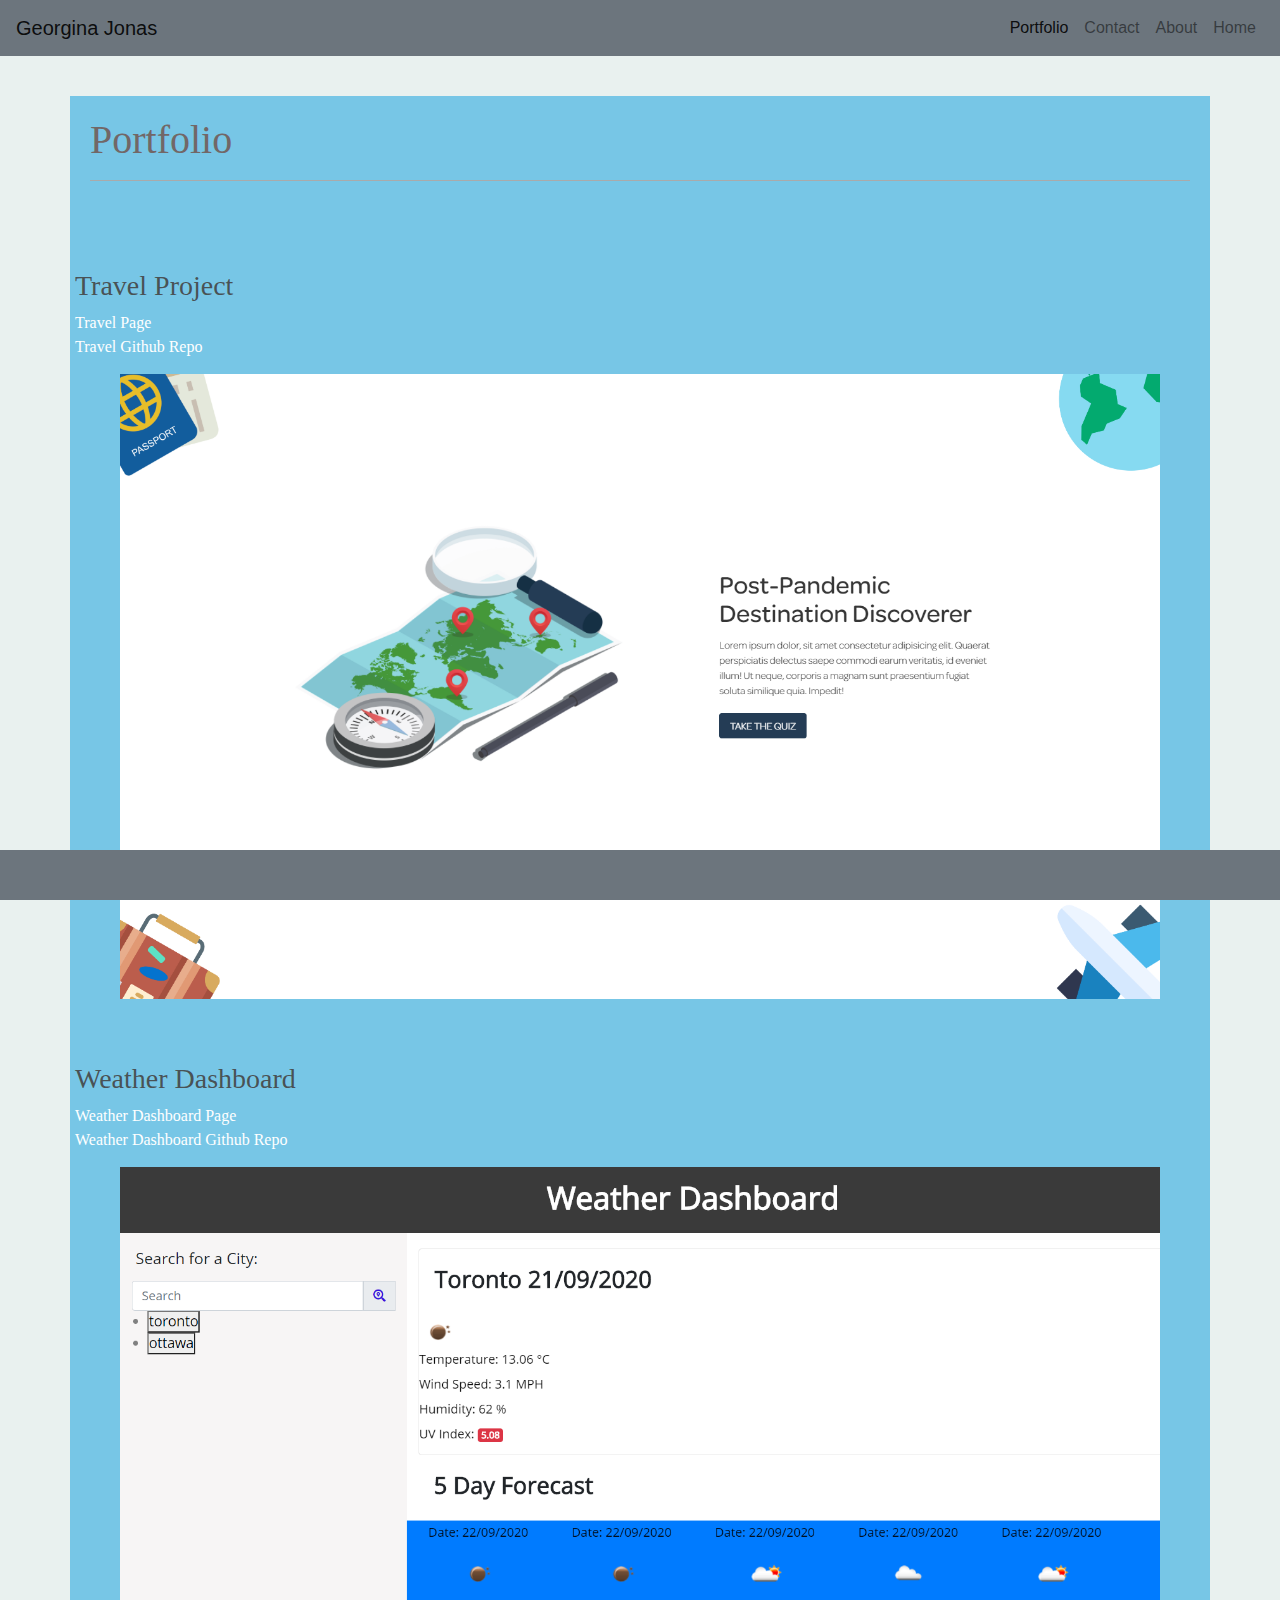
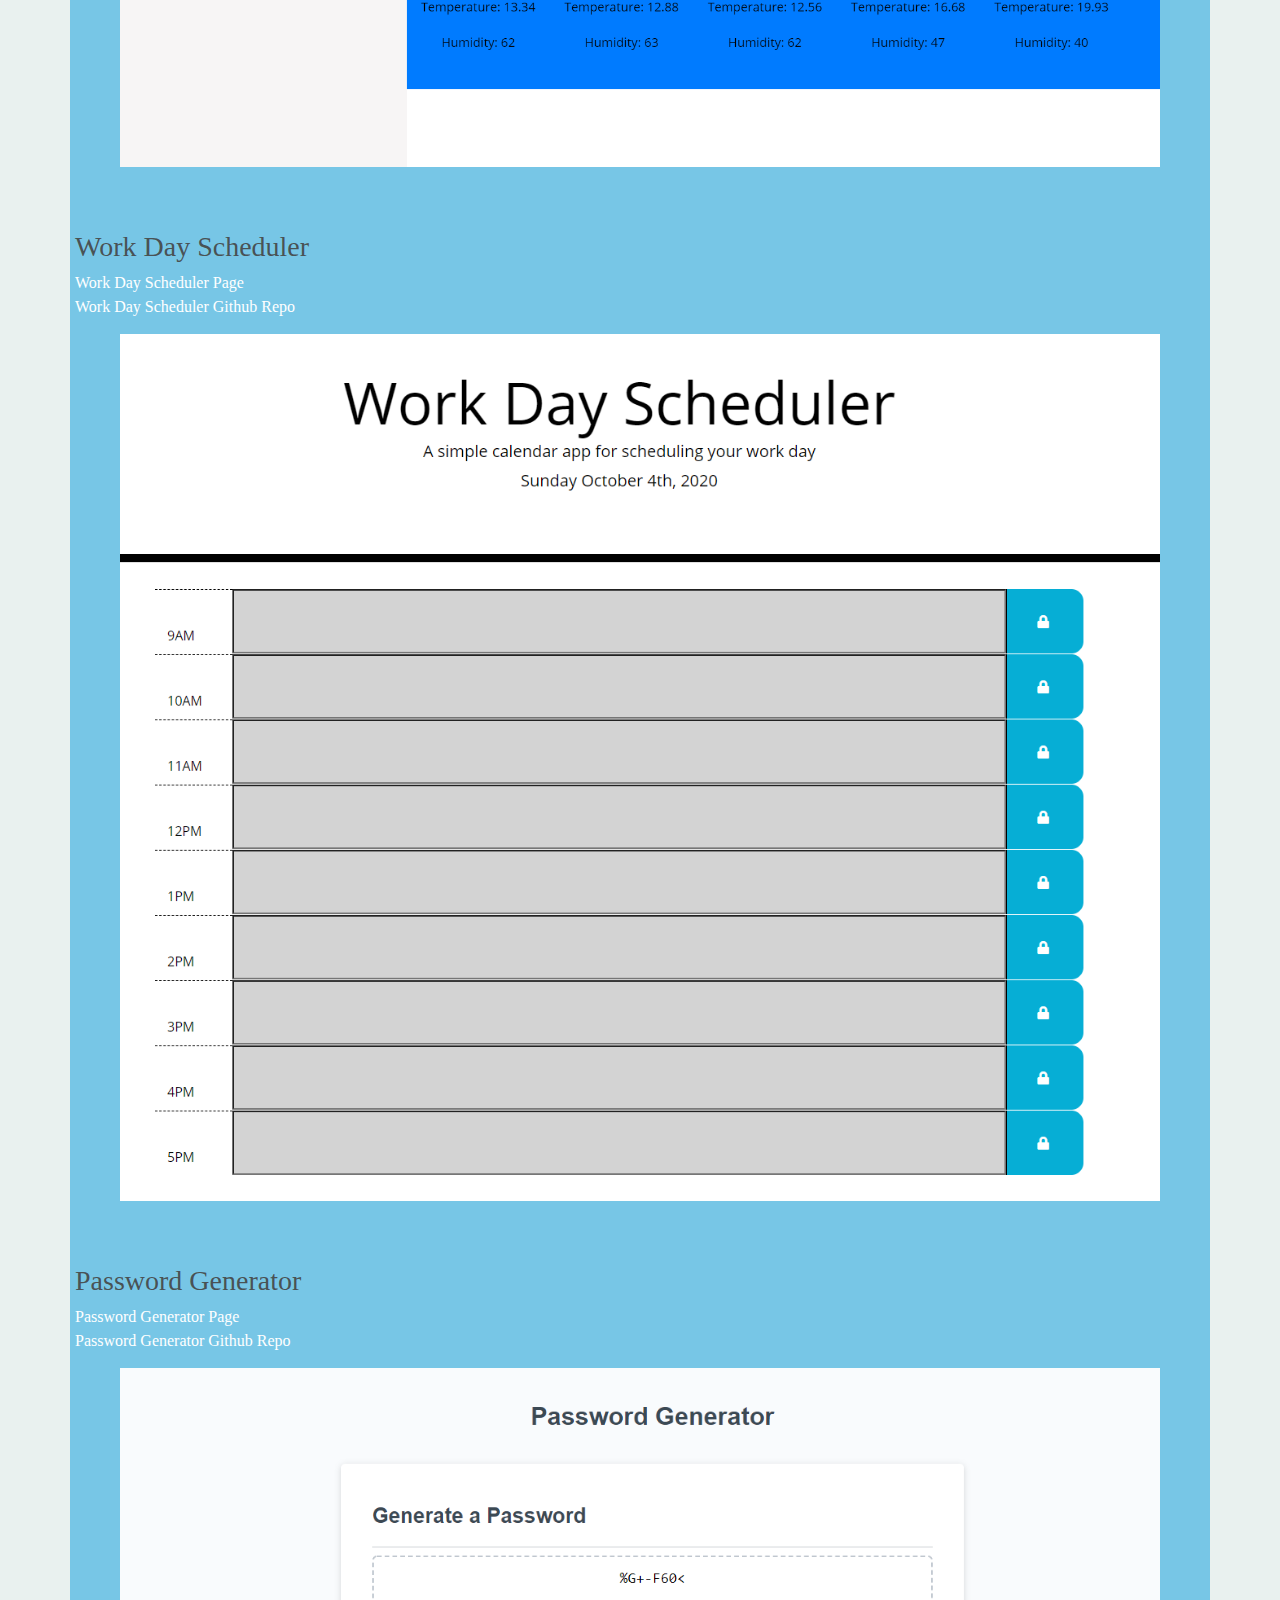
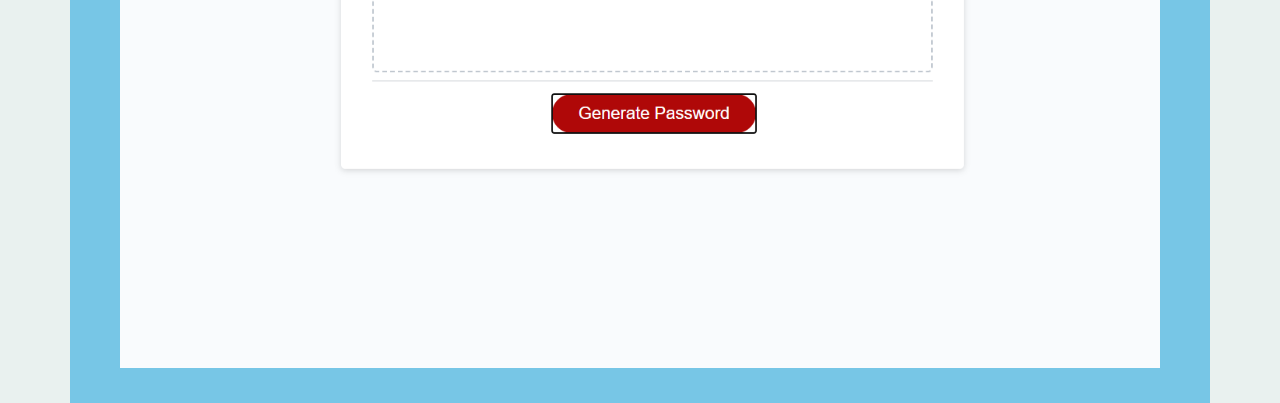
==== portfolio.html @ 0e838c7f "Adding Files" ====
<!DOCTYPE html>
<html lang="en-ca">

<head>
  <meta charset="UTF-8" />
  <meta name="viewport" content="width=device-width, initial-scale=1, shrink-to-fit=no">
  <link rel="stylesheet" href="https://stackpath.bootstrapcdn.com/bootstrap/4.5.2/css/bootstrap.min.css"
    integrity="sha384-JcKb8q3iqJ61gNV9KGb8thSsNjpSL0n8PARn9HuZOnIxN0hoP+VmmDGMN5t9UJ0Z" crossorigin="anonymous">
  <title>Portfolio</title>
  <link rel="stylesheet" type="text/css" href="index.css">
</head>

<body>
  <nav class="navbar navbar-expand-lg navbar-light bg-secondary">
    <a class="navbar-brand">Georgina Jonas</a>
    <button class="navbar-toggler" type="button" data-toggle="collapse" data-target="#navbarText"
      aria-controls="navbarText" aria-expanded="false" aria-label="Toggle navigation">
      <span class="navbar-toggler-icon"></span>
    </button>
    <div class="collapse navbar-collapse" id="navbarText">
      <ul class="navbar-nav ml-auto">
        <li class="nav-item active">
          <a class="nav-link" href="#">Portfolio<span class="sr-only">(current)</span></a>
        </li>
        <li class="nav-item">
          <a class="nav-link" href="contact.html">Contact</a>
        </li>
        <li class="nav-item">
          <a class="nav-link" href="about.html">About</a>
        </li>
        <li class="nav-item">
          <a class="nav-link" href="index.html">Home</a>
        </li>
      </ul>
      <footer class="fixed-bottom bg-secondary"></footer>
    </div>
  </nav>
  <section class="container">
    <header>
      <h1 class="title">Portfolio</h1>
      <hr class="hrnew">
      </hr>
    </header>
    <br><br><br>
    <div class="row">
      
      <h3>Travel Project</h3>
    </div>
    <div class="row">
      <a href="https://joshualive.github.io/Project-1">Travel Page</a>
    </div>
    <div class="row">
      <a href="https://github.com/joshualive/Project-1">Travel Github Repo</a>
    </div>
    <div class="col-md-12 col-sm-12"><img width="100%" class="pic" src="previewProject1.png" class="card-img"
        alt="Project1 image"></div>
        <br><br>
    <div class="row">
      
      <h3>Weather Dashboard</h3>
    </div>
    <div class="row">
      <a href="https://ginajonas.github.io/Weather-Dashboard/">Weather Dashboard Page</a>
    </div>
    <div class="row">
      <a href="https://github.com/ginajonas/Weather-Dashboard">Weather Dashboard Github Repo</a>
    </div>
    <div class="col-md-12 col-sm-12"><img width="100%" class="pic" src="previewWeather.png" class="card-img"
        alt="Weather Dashboard image"></div>
    </div>
    <br><br>
    <div class="row">
      
      <h3>Work Day Scheduler</h3>
    </div>
    <div class="row">
      <a href="https://ginajonas.github.io/Work-Day-Scheduler/">Work Day Scheduler Page</a>
    </div>
    <div class="row">
      <a href="https://github.com/ginajonas/Work-Day-Scheduler">Work Day Scheduler Github Repo</a>
    </div>
    <div class="col-md-12 col-sm-12"><img width="100%" class="pic" src="previewScheduler.png"
        alt="Work Day Scheduler image"></div>
        <br><br>
    <div class="row">
     
      <h3>Password Generator</h3>
    </div>
    <div class="row">
      <a href="https://ginajonas.github.io/Password-Generator/">Password Generator Page</a>
    </div>
    <div class="row">
      <a href="https://github.com/ginajonas/Password-Generator">Password Generator Github Repo</a>
    </div>
    <div class="col-md-12 col-sm-12"><img width="100%" class="pic" src="previewPassword.png"
        alt="Password Generator image"></div>
    </div>
  </section>
  <script src="https://code.jquery.com/jquery-3.5.1.slim.min.js"
    integrity="sha384-DfXdz2htPH0lsSSs5nCTpuj/zy4C+OGpamoFVy38MVBnE+IbbVYUew+OrCXaRkfj"
    crossorigin="anonymous"></script>
  <script src="https://cdn.jsdelivr.net/npm/popper.js@1.16.1/dist/umd/popper.min.js"
    integrity="sha384-9/reFTGAW83EW2RDu2S0VKaIzap3H66lZH81PoYlFhbGU+6BZp6G7niu735Sk7lN"
    crossorigin="anonymous"></script>
  <script src="https://stackpath.bootstrapcdn.com/bootstrap/4.5.2/js/bootstrap.min.js"
    integrity="sha384-B4gt1jrGC7Jh4AgTPSdUtOBvfO8shuf57BaghqFfPlYxofvL8/KUEfYiJOMMV+rV"
    crossorigin="anonymous"></script>
</body>

</html>
---- index.css ----
html {
    box-sizing: border-box;
  }
  *,
  *::after,
  *::before {
    box-sizing: inherit;
  }
  @import url('https://fonts.googleapis.com/css2?family=Dancing+Script:wght@700&display=swap');
  body {
    background-color: rgb(233, 241, 239);
  } 
.container {
    margin-top: 40px;
    color: rgb(114, 103, 103);     
    font-family: 'Dancing Script', cursive;
    width: 100%;
    padding: 20px;
    background-color: rgb(119, 198, 230);
    height: auto;
  }

  a{
    color: white;
  }

  .aContacts{
    color: red;
  }

  h3{
    color: rgba(69, 71, 71, 0.911)
  }
  
.hrnew {
    border-top: 1px solid#aaa;
    width: 100%;
}

.pic {
    padding:15px ;
}

.fixed-bottom {
    position: fixed;
    height: 50px;
    bottom: 0;
    width: 100%;
    background-color: #ccc;
}

.box {
  position: relative;
  width: 400px;
  height: 400px;
}

.box .face {
  position: absolute;
  top: 0;
  left: 0;
  width: 100%;
  height: 100%;
  display: flex;
}

.box .face span {
  width: 150px;
  height: 100%;
  transition: 1s;
}

.box .face.face1 span {
  background: url(gina.png);
  transform-origin: top;
}

.box:hover .face.face1 span {
  transform: rotateX(90deg) translateY(-50%);
}

.box .face.face2 span {
  background: url(gina5.png);
  transform-origin: bottom;
  transform: rotateX(90deg) translateY(50%);
}

.box:hover .face.face2 span {
  transform: rotateX(0deg) translateY(0);
}

.box .face span:nth-child(1) {
  background-position-x: 0;
  transition-delay: 0s;
}

.box .face span:nth-child(2) {
  background-position-x: -150px;
  transition-delay: 0.2s;
}




/* Width at 1200px and below */
@media screen and (max-width: 1200px) {
  body {
    background-color: #333;
  }

  .wrapper {
    /* Box-model */
    width: 100%;
    padding: 20px;
  }  

  #main-content,
  #sidebar {
    width: 100%;
  }

  #sidebar {
    margin-top: 40px;
  }
}
@media screen and (max-width: 768px) {
  body {
    background-color: #333;
  }

  .wrapper {
    /* Box-model */
    width: 100%;
    padding: 20px;
  }

  #main-content,
  #sidebar {
    width: 100%;
  }

  #sidebar {
    margin-top: 40px;
  }
}



/* Additional Screen Sizes */

/* Width at 320px and below */
@media screen and (max-width: 320px) {
  body {
    background-color: #333;
  }

  .wrapper {
    /* Box-model */
    width: 100%;
    padding: 20px;
  } 

  #main-content,
  #sidebar {
    width: 100%;
  }

  #sidebar {
    margin-top: 40px;
  }
}

/* Width at 168px and below */
@media screen and (max-width: 168px) {
  body {
    background-color: #333;
  }

  .wrapper {
    /* Box-model */
    width: 100%;
    padding: 20px;
  }  

  #main-content,
  #sidebar {
    width: 100%;
  }

  #sidebar {
    margin-top: 40px;
  }
}
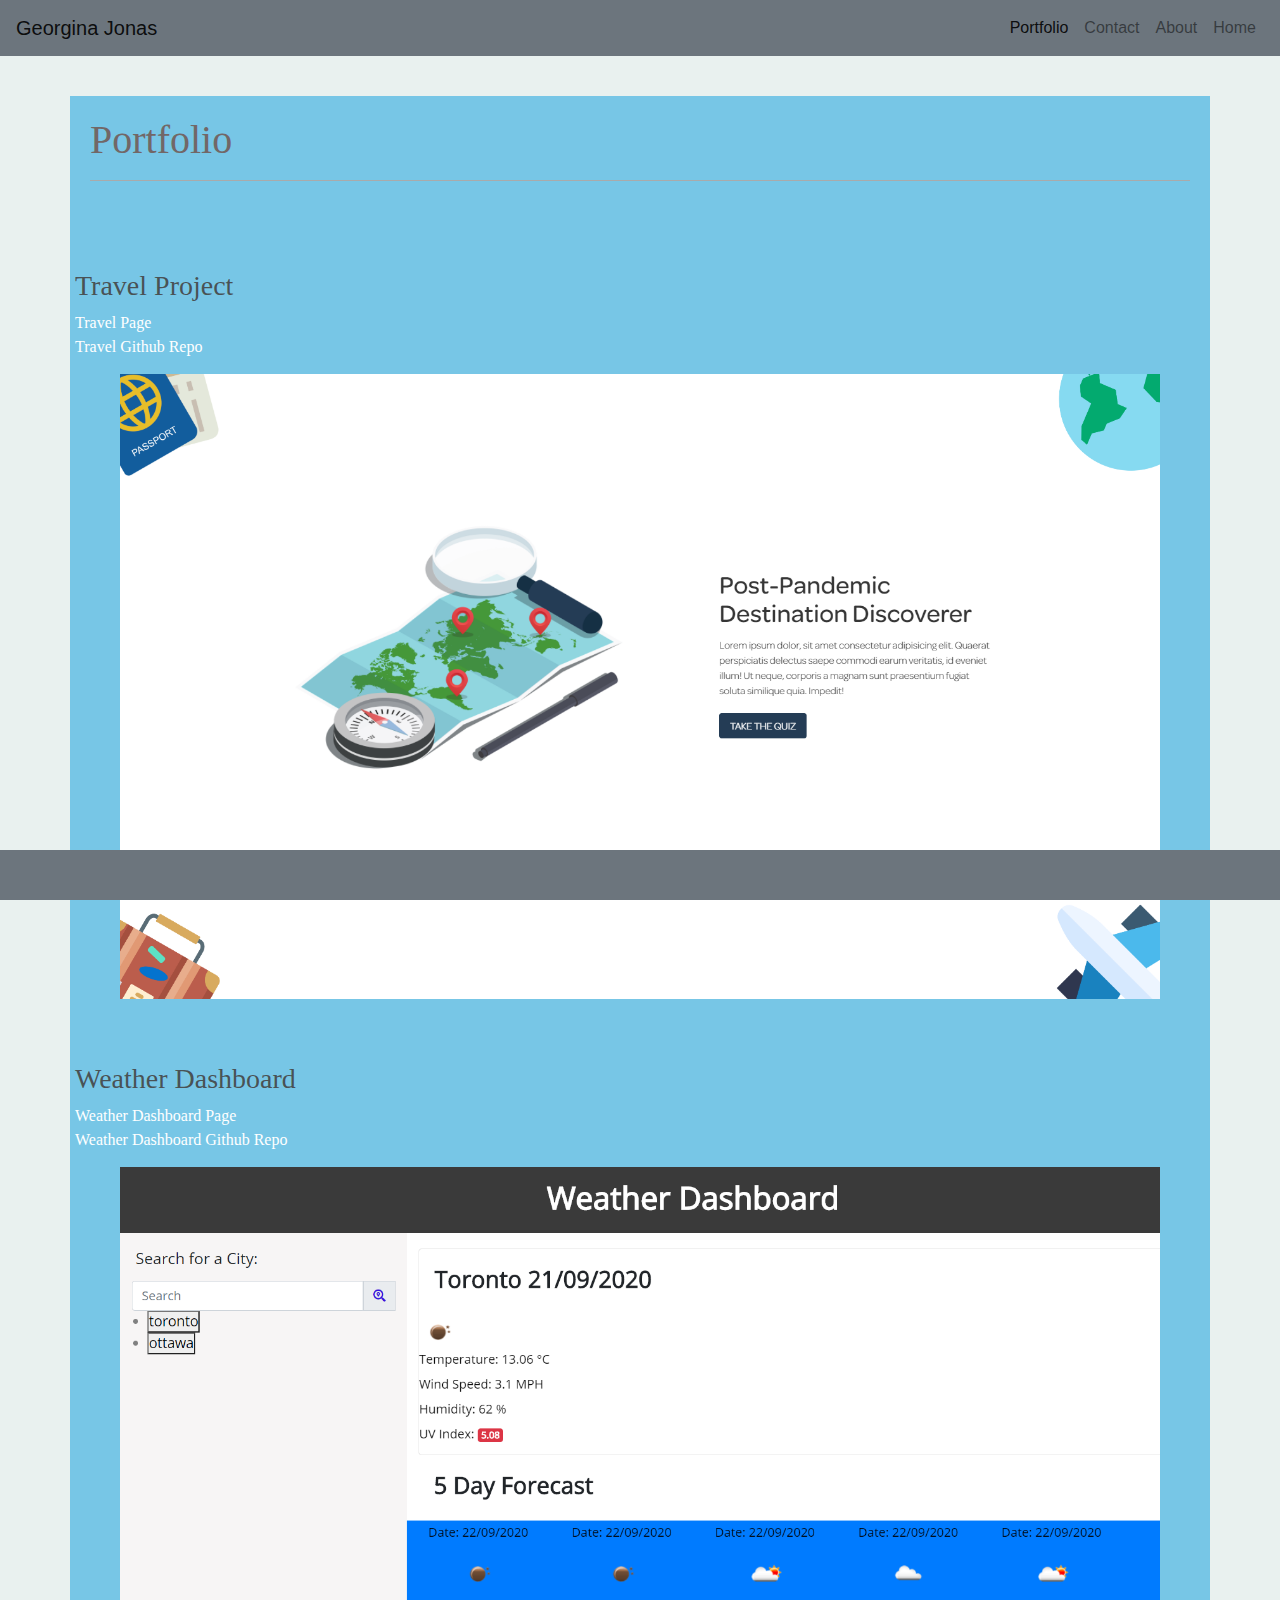
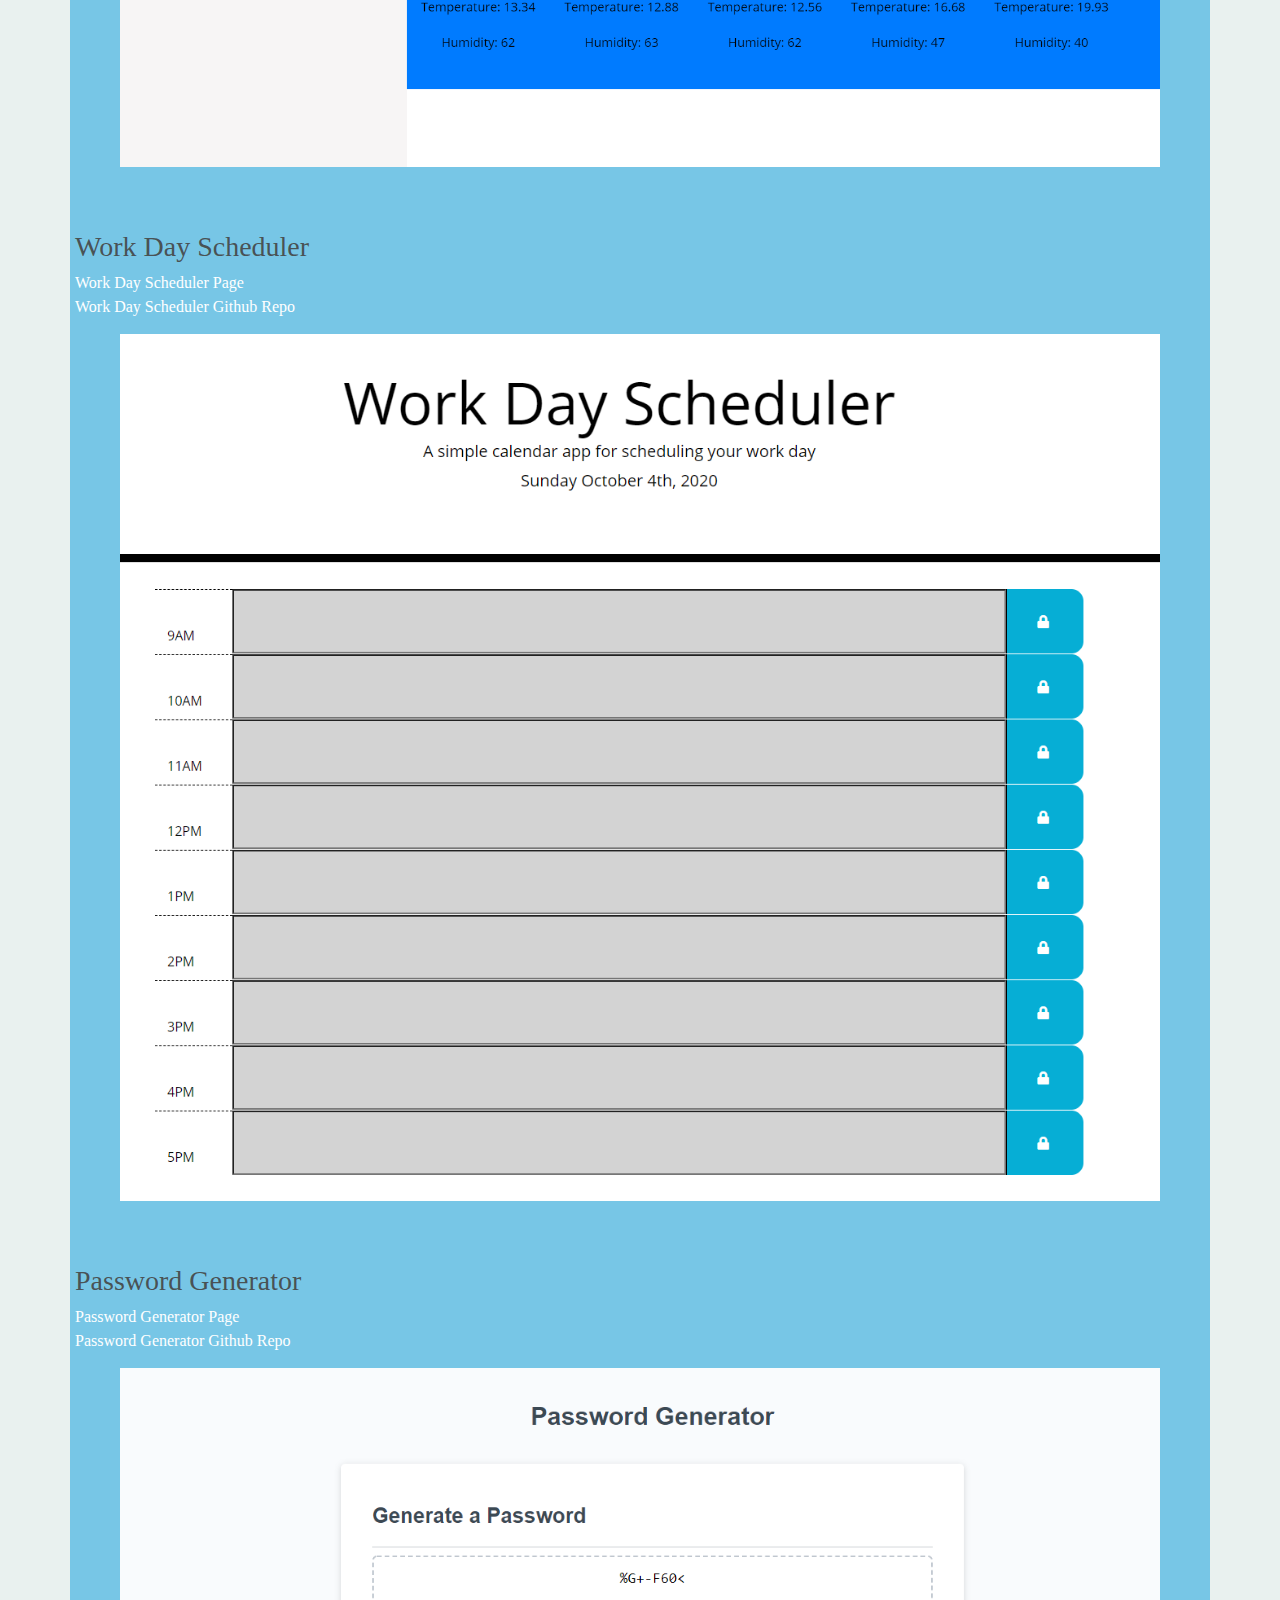
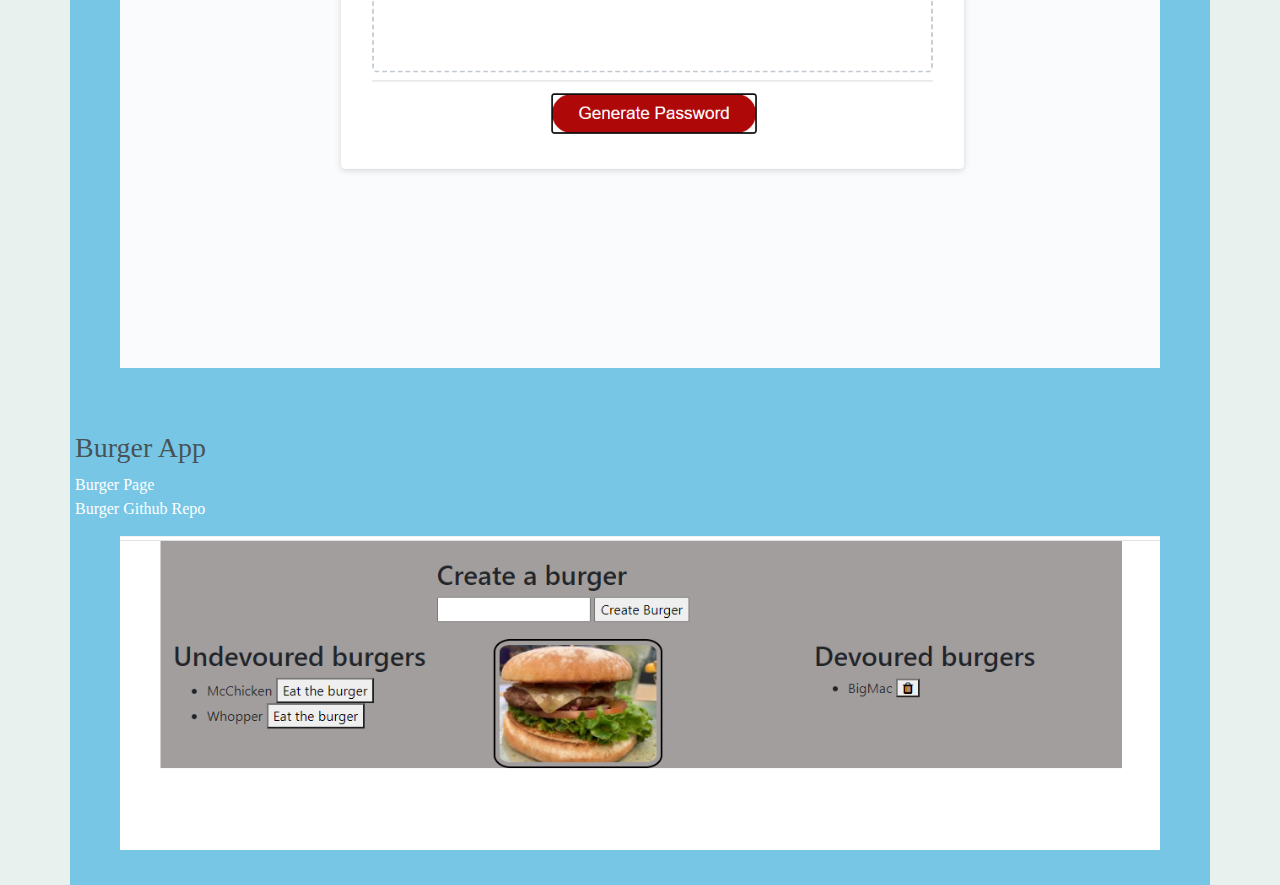
==== commit 9be377c2: "Added Burger App info into Portofolio" ====
--- a/portfolio.html
+++ b/portfolio.html
@@ -95,6 +95,19 @@
     <div class="col-md-12 col-sm-12"><img width="100%" class="pic" src="previewPassword.png"
         alt="Password Generator image"></div>
     </div>
+    <br><br>
+    <div class="row">
+      <h3>Burger App</h3>
+    </div>
+    <div class="row">
+      <a href="https://young-ridge-38390.herokuapp.com/burgers">Burger Page</a>
+    </div>
+    <div class="row">
+      <a href="https://github.com/ginajonas/burger">Burger Github Repo</a>
+    </div>
+    <div class="col-md-12 col-sm-12"><img width="100%" class="pic" src="previewburger.png"
+        alt="Burger image"></div>
+    </div>
   </section>
   <script src="https://code.jquery.com/jquery-3.5.1.slim.min.js"
     integrity="sha384-DfXdz2htPH0lsSSs5nCTpuj/zy4C+OGpamoFVy38MVBnE+IbbVYUew+OrCXaRkfj"
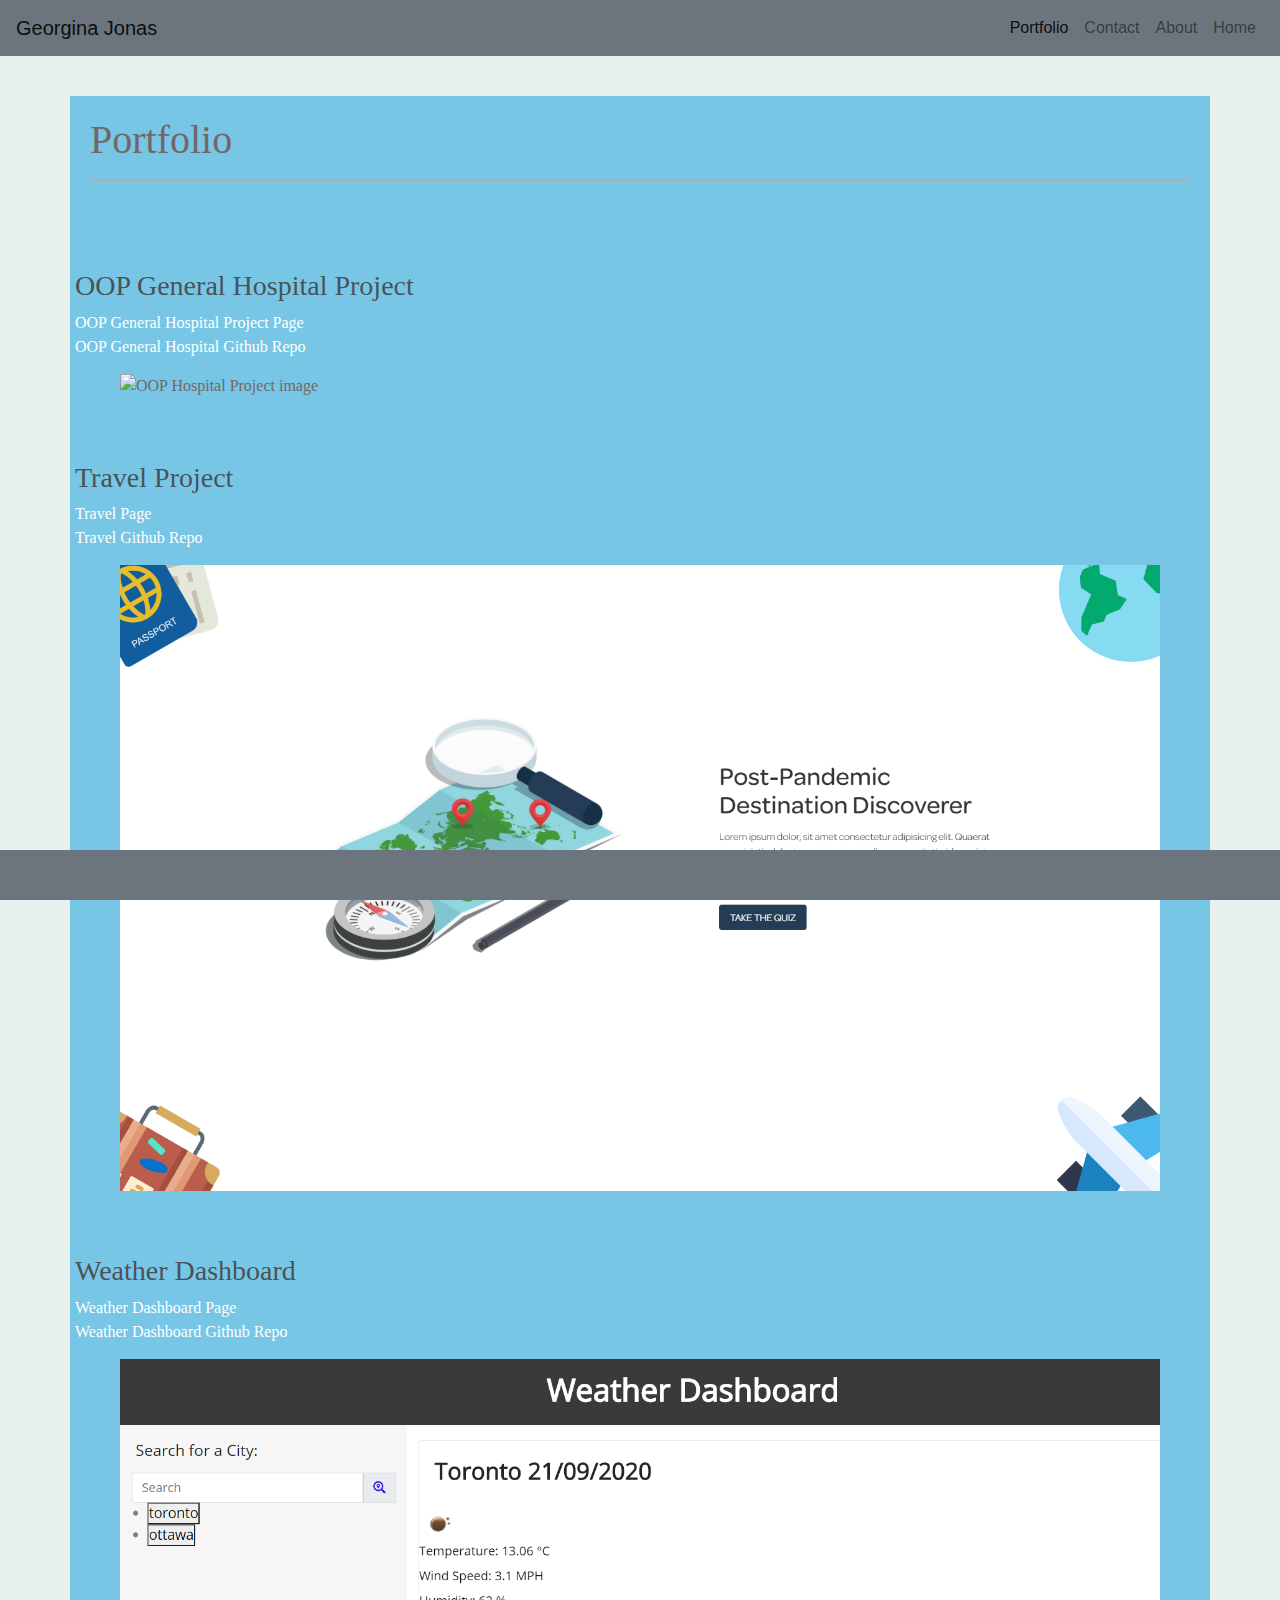
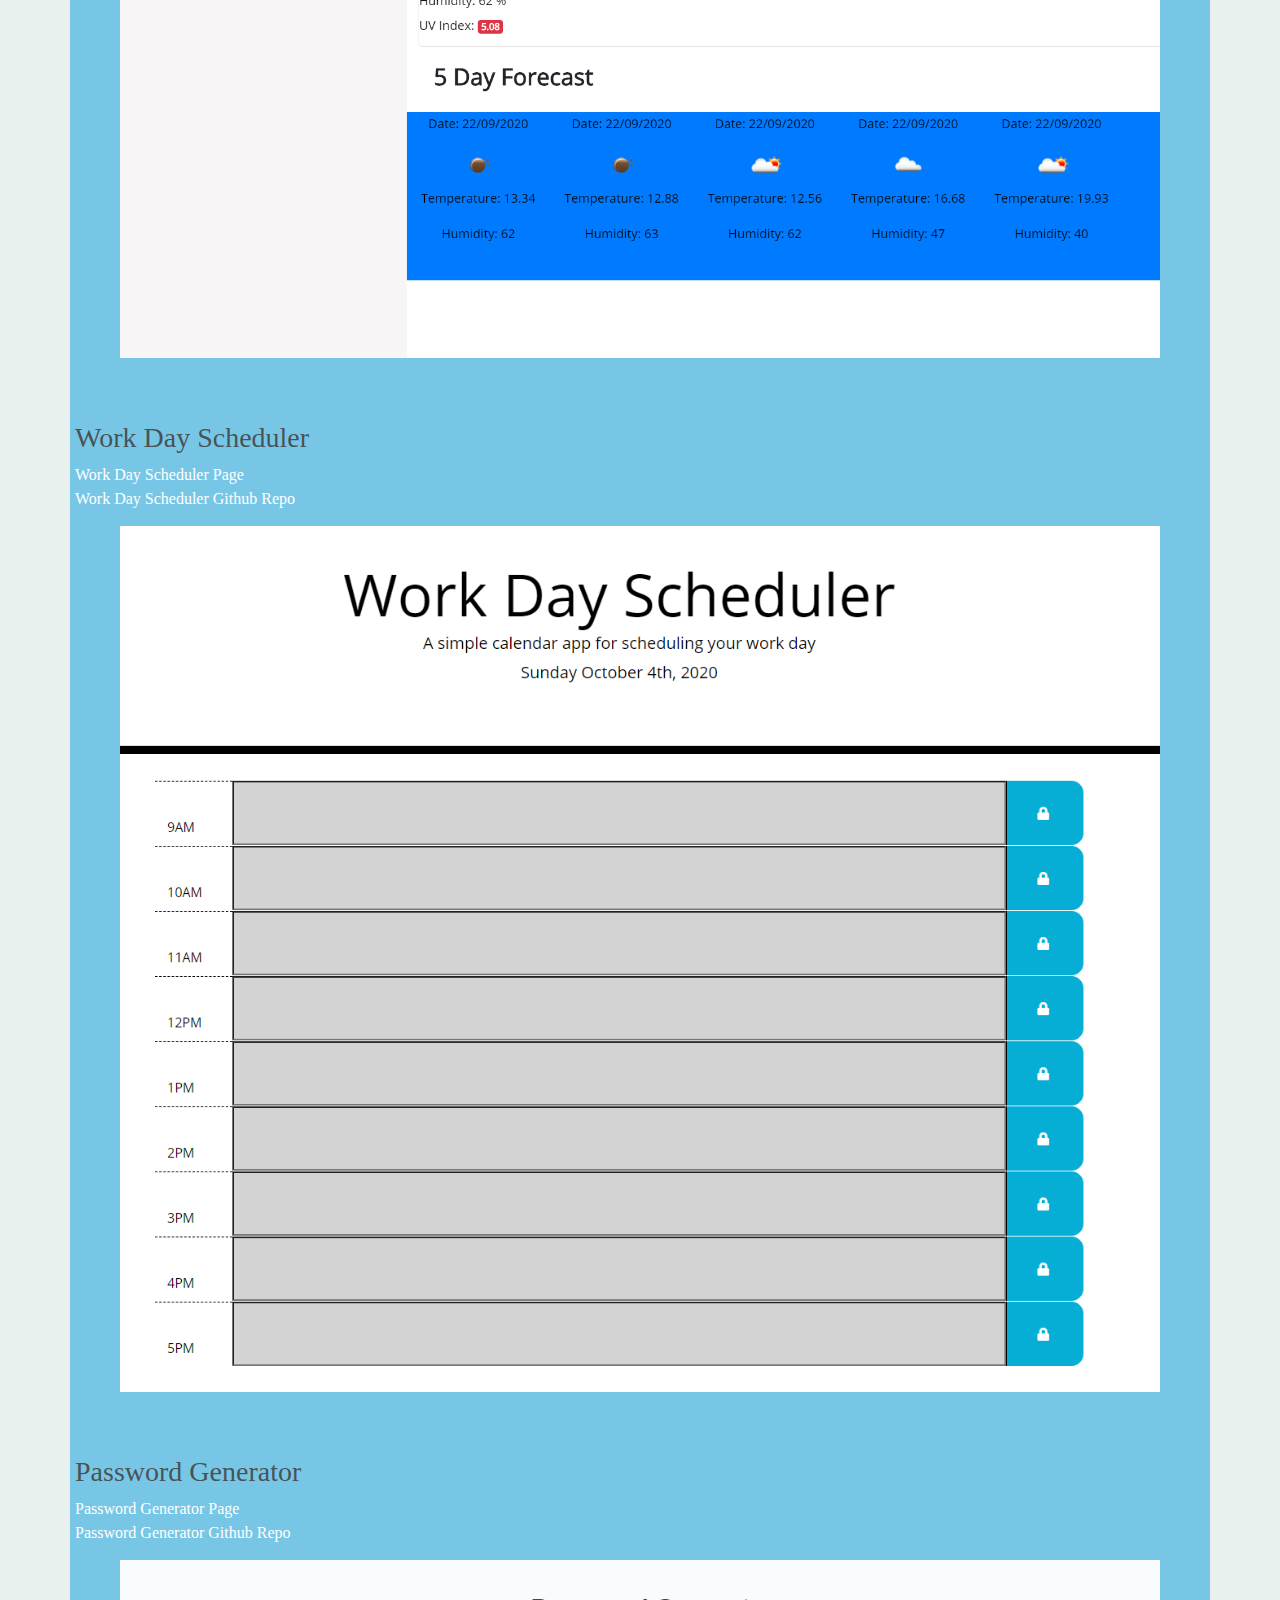
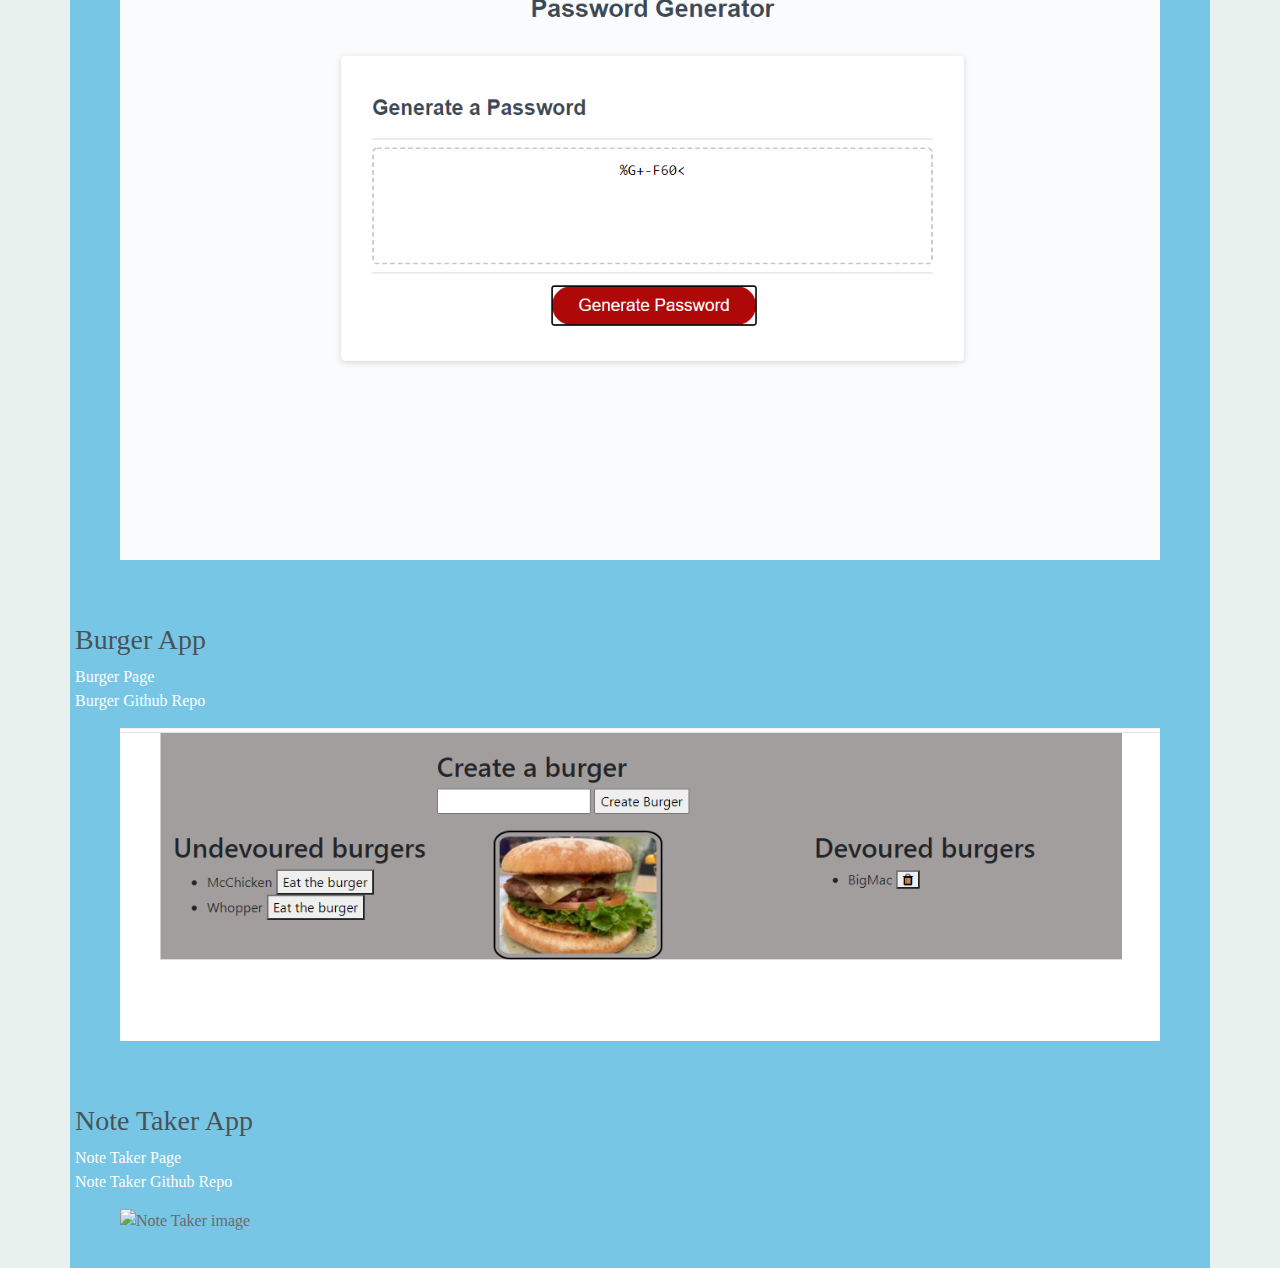
==== commit 593fe42c: "Updated Portfolio Page" ====
--- a/portfolio.html
+++ b/portfolio.html
@@ -43,6 +43,23 @@
     </header>
     <br><br><br>
     <div class="row">
+      
+
+      
+      <h3> OOP General Hospital Project</h3>
+    </div>
+    <div class="row">
+      <a href="https://project-team-2.herokuapp.com/"> OOP General Hospital Project Page</a>
+    </div>
+    <div class="row">
+      <a href="https://github.com/ginajonas/oop-general-hospital">OOP General Hospital Github Repo</a>
+    </div>
+    <div class="col-md-12 col-sm-12"><img width="100%" class="pic" src="previewOOP Hospital.png" class="card-img"
+        alt="OOP Hospital Project image"></div>
+        <br><br>
+    <div class="row">
+
+  
       
       <h3>Travel Project</h3>
     </div>
@@ -108,6 +125,20 @@
     <div class="col-md-12 col-sm-12"><img width="100%" class="pic" src="previewburger.png"
         alt="Burger image"></div>
     </div>
+
+    <br><br>
+    <div class="row">
+      <h3>Note Taker App</h3>
+    </div>
+    <div class="row">
+      <a href="https://ginas-note-taker.herokuapp.com/">Note Taker Page</a>
+    </div>
+    <div class="row">
+      <a href="https://github.com/ginajonas/Note-Taker">Note Taker Github Repo</a>
+    </div>
+    <div class="col-md-12 col-sm-12"><img width="100%" class="pic" src="previewNoteTaker.png"
+        alt="Note Taker image"></div>
+    </div>
   </section>
   <script src="https://code.jquery.com/jquery-3.5.1.slim.min.js"
     integrity="sha384-DfXdz2htPH0lsSSs5nCTpuj/zy4C+OGpamoFVy38MVBnE+IbbVYUew+OrCXaRkfj"
